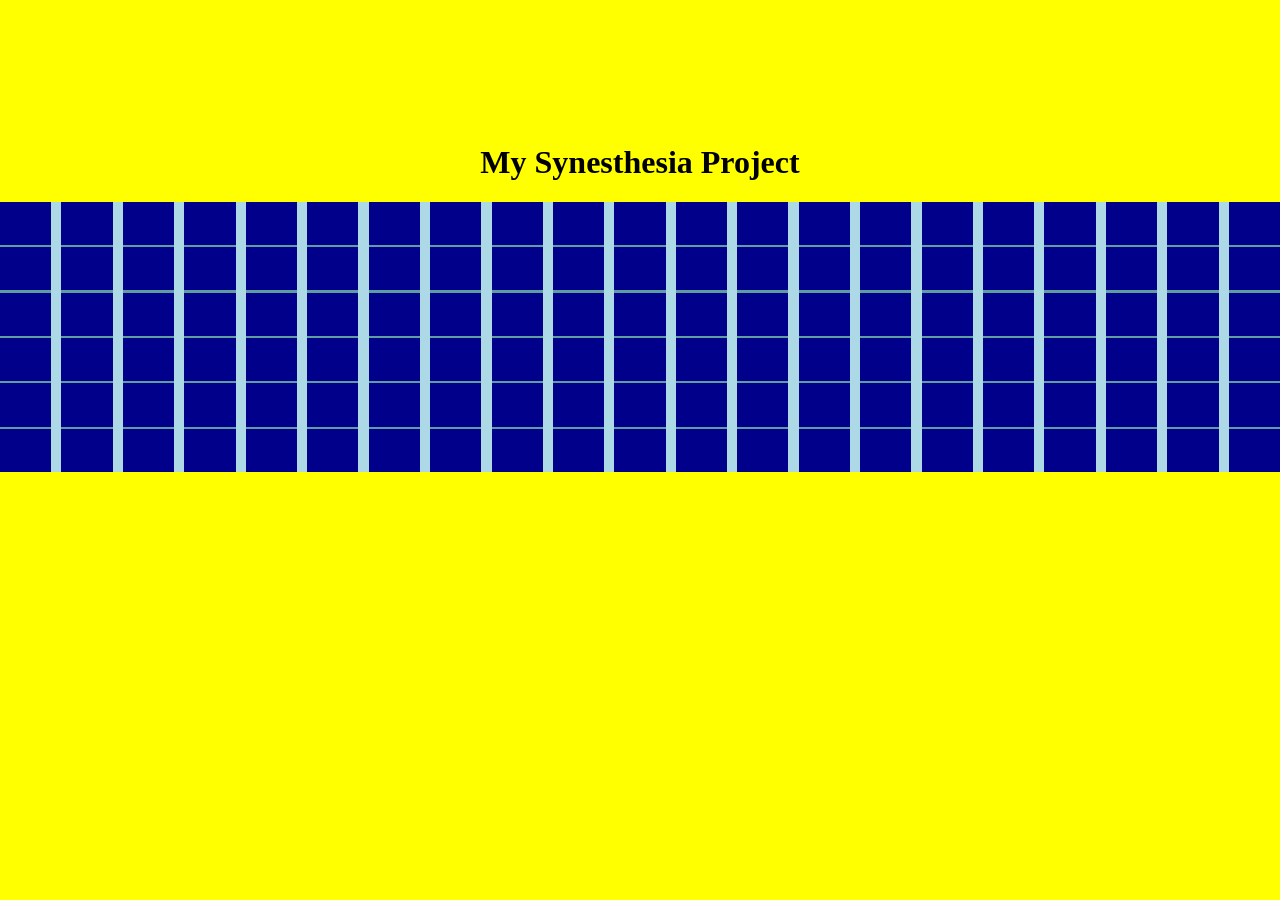
==== index.html @ f91b00db "Create guitarNeck, add guitarFrets and guitarNotes" ====
<!DOCTYPE html>
<html>
<link rel="stylesheet" href="css/style.css">

<head>
    <title>My Synesthesia Project</title>
</head>

<body>
    <!-- Your content goes here -->
    <h1>My Synesthesia Project</h1>

    <div class="guitarNeck"></div>

    <script defer src="js/app.js"></script>
</body>

</html>
---- css/style.css ----
body {
    background-color: yellow;
    margin: 0;
    display: flex;
    flex-direction: column;
    align-items: center;
    justify-content: center;
    height: 66vh;

}

.guitarNeck {
    background-color: lightblue;
    height: 30vh;
    width: 100vw;
    display: flex;
    flex-direction: row;
    justify-content: space-between
}

.guitarFret {
    background-color: cadetblue;
    height: 100%;
    display: flex;
    flex-direction: column;
    justify-content: space-between;
    align-items: center;
}

.guitarNote {
    background-color: darkblue;
    /* Floor of 100% divided by 6 */
    height: 16%;
    width: 100%;
}
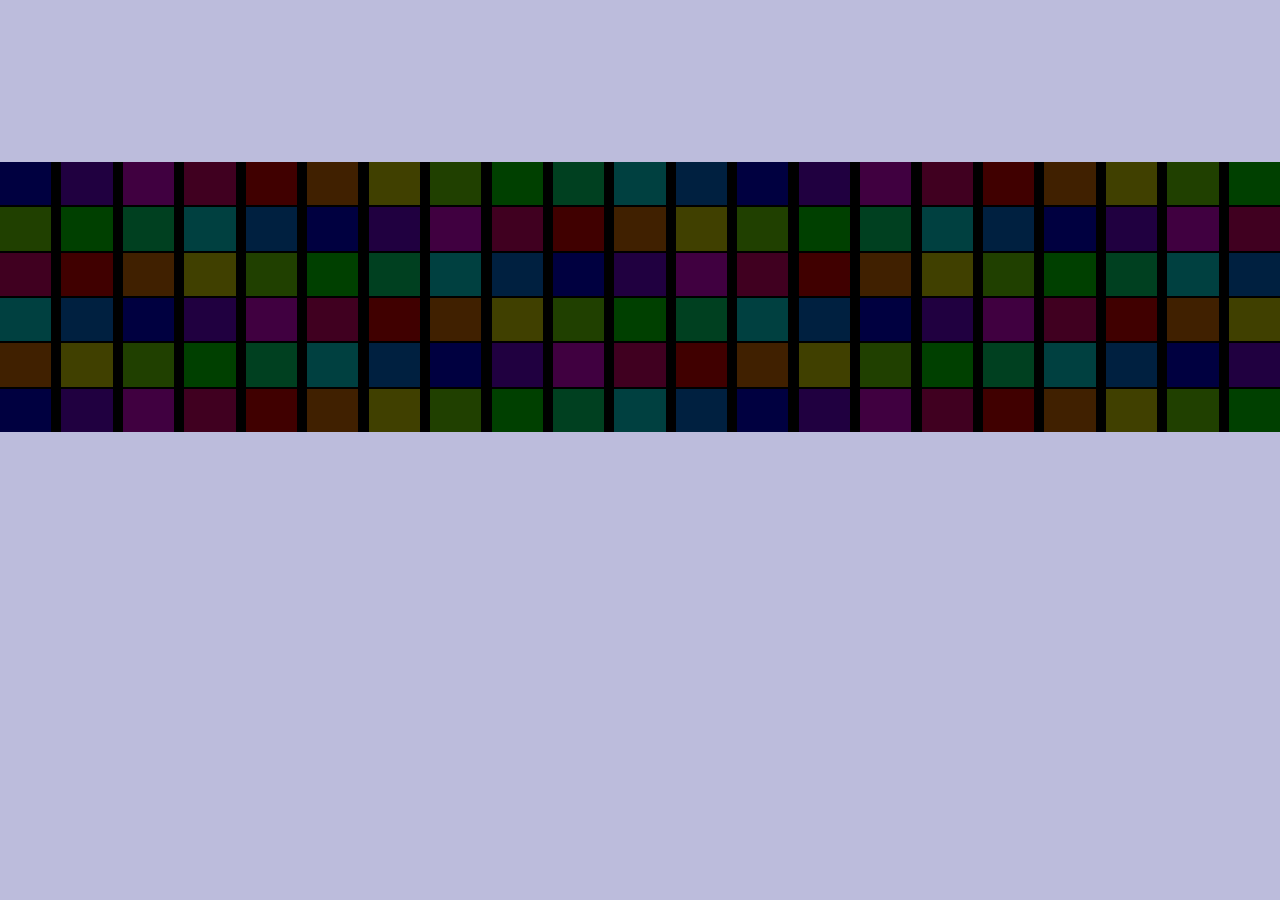
==== commit 84b7af1d: "Assign and color notes" ====
--- a/index.html
+++ b/index.html
@@ -3,16 +3,15 @@
 <link rel="stylesheet" href="css/style.css">
 
 <head>
-    <title>My Synesthesia Project</title>
+    <title>Synesthesia</title>
 </head>
 
 <body>
     <!-- Your content goes here -->
-    <h1>My Synesthesia Project</h1>
 
     <div class="guitarNeck"></div>
-
-    <script defer src="js/app.js"></script>
 </body>
 
+<script defer src="js/app.js"></script>
+
 </html>
--- a/css/style.css
+++ b/css/style.css
@@ -1,5 +1,5 @@
 body {
-    background-color: yellow;
+    background-color: rgb(188, 188, 220);
     margin: 0;
     display: flex;
     flex-direction: column;
@@ -10,7 +10,7 @@
 }
 
 .guitarNeck {
-    background-color: lightblue;
+    background-color: black;
     height: 30vh;
     width: 100vw;
     display: flex;
@@ -19,7 +19,6 @@
 }
 
 .guitarFret {
-    background-color: cadetblue;
     height: 100%;
     display: flex;
     flex-direction: column;
@@ -28,8 +27,12 @@
 }
 
 .guitarNote {
-    background-color: darkblue;
     /* Floor of 100% divided by 6 */
     height: 16%;
     width: 100%;
+    opacity: 0.25;
+}
+
+.guitarNote:hover {
+    opacity: 1;
 }
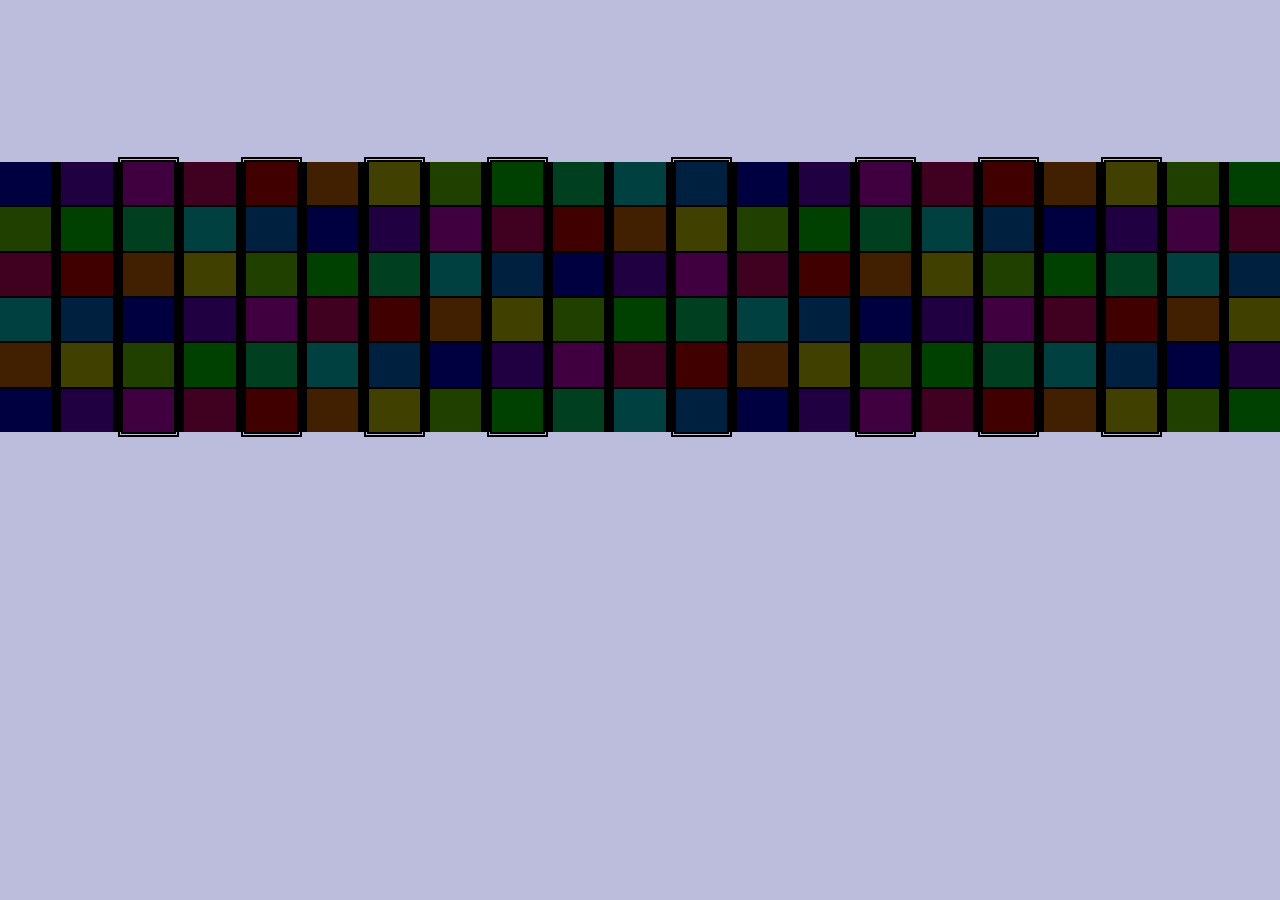
==== commit 0c594869: "Add markings to special frets" ====
--- a/index.html
+++ b/index.html
@@ -1,6 +1,7 @@
 <!DOCTYPE html>
 <html>
 <link rel="stylesheet" href="css/style.css">
+<link rel="icon" type="image/png" href="images/favicon.png">
 
 <head>
     <title>Synesthesia</title>
@@ -8,10 +9,12 @@
 
 <body>
     <!-- Your content goes here -->
-
     <div class="guitarNeck"></div>
 </body>
 
-<script defer src="js/app.js"></script>
+<script src="js/app.js"></script>
+<script defer src="js/click.js"></script>
+<script defer src="js/keydown.js"></script>
+
 
 </html>
--- a/css/style.css
+++ b/css/style.css
@@ -1,3 +1,7 @@
+:root {
+    --guitar-neck-height: 30vh;
+}
+
 body {
     background-color: rgb(188, 188, 220);
     margin: 0;
@@ -11,7 +15,7 @@
 
 .guitarNeck {
     background-color: black;
-    height: 30vh;
+    height: var(--guitar-neck-height);
     width: 100vw;
     display: flex;
     flex-direction: row;
@@ -26,6 +30,10 @@
     align-items: center;
 }
 
+.guitarFret.markedFret {
+    outline: thick double black;
+}
+
 .guitarNote {
     /* Floor of 100% divided by 6 */
     height: 16%;
@@ -33,6 +41,12 @@
     opacity: 0.25;
 }
 
+/* This will override more specific selectors like .selected.guitarNote */
 .guitarNote:hover {
-    opacity: 1;
+    opacity: 1 !important;
+}
+
+/* Since this has higher selectivity, it will override the .guitarNote (and default hover) */
+.selected.guitarNote {
+    opacity: 0.75;
 }
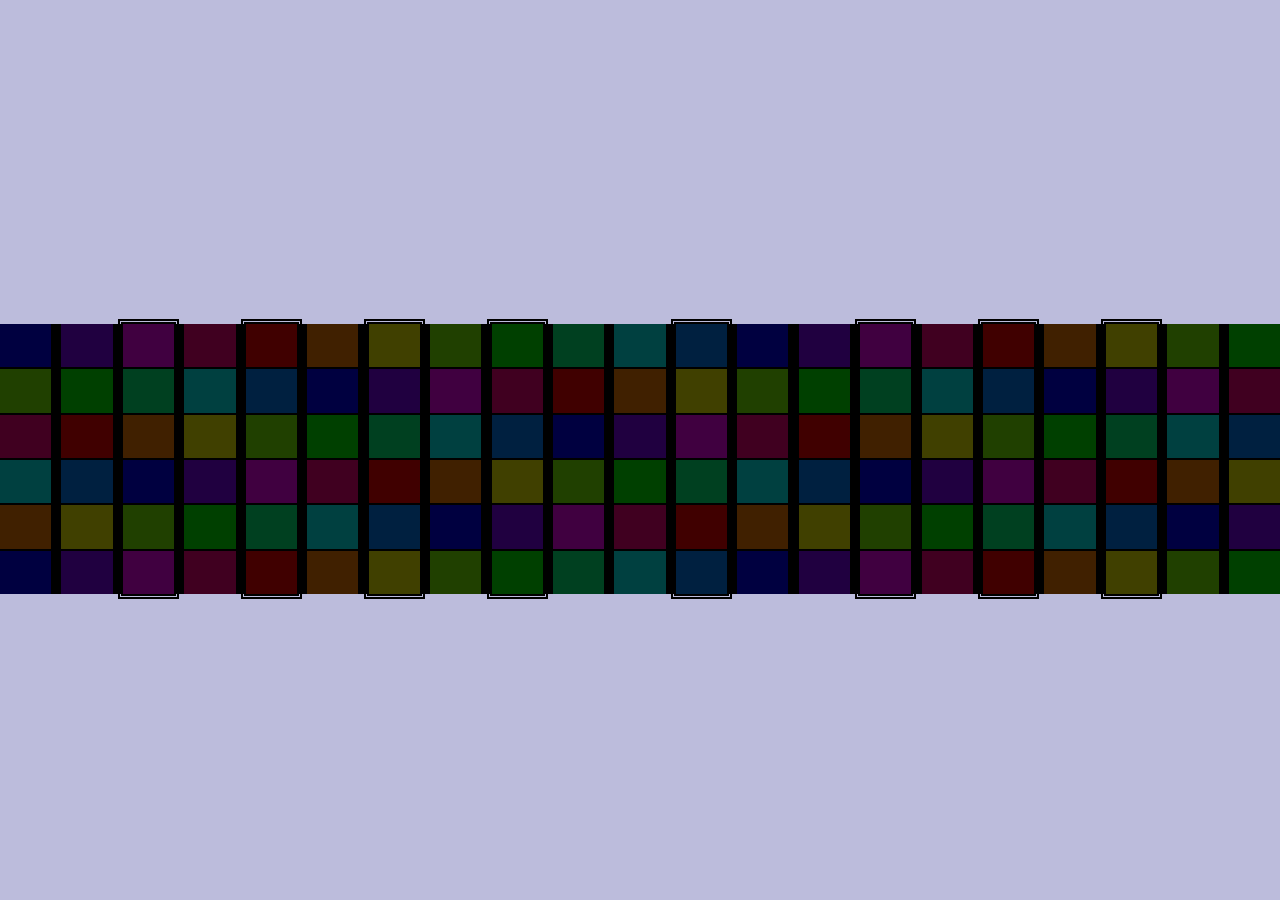
==== commit ad95586f: "Add legend for selected notes" ====
--- a/index.html
+++ b/index.html
@@ -9,6 +9,9 @@
 
 <body>
     <!-- Your content goes here -->
+    <div class="aboveNeckContainer">
+        <div class="legend"></div>
+    </div>
     <div class="guitarNeck"></div>
 </body>
 
--- a/css/style.css
+++ b/css/style.css
@@ -1,5 +1,6 @@
 :root {
     --guitar-neck-height: 30vh;
+    --num-frets: 21;
 }
 
 body {
@@ -8,9 +9,36 @@
     display: flex;
     flex-direction: column;
     align-items: center;
-    justify-content: center;
+    justify-content: space-between;
     height: 66vh;
 
+}
+
+.aboveNeckContainer {
+    display: flex;
+    flex-direction: row;
+    align-items: center;
+    justify-content: center;
+    width: 100vw;
+    height: var(--guitar-neck-height);
+}
+
+.legend {
+    display: flex;
+    flex-direction: column;
+    align-items: center;
+    justify-content: center;
+    width: calc(100% / var(--num-frets));
+    height: 100%;
+    flex-grow: 1;
+}
+
+.legendNote {
+    height: 50%;
+    width: 100%;
+    display: flex;
+    justify-content: center;
+    align-items: center;
 }
 
 .guitarNeck {
@@ -39,6 +67,9 @@
     height: 16%;
     width: 100%;
     opacity: 0.25;
+    display: flex;
+    justify-content: center;
+    align-items: center;
 }
 
 /* This will override more specific selectors like .selected.guitarNote */
@@ -46,7 +77,61 @@
     opacity: 1 !important;
 }
 
+.guitarNote:hover::before {
+    content: attr(data-note);
+    text-align: center;
+    font-size: 1rem;
+}
+
 /* Since this has higher selectivity, it will override the .guitarNote (and default hover) */
 .selected.guitarNote {
     opacity: 0.75;
+}
+
+.noteA {
+    background-color: red;
+}
+
+.noteASharp {
+    background-color: rgb(255, 127, 0);
+}
+
+.noteB {
+    background-color: rgb(255, 255, 0);
+}
+
+.noteC {
+    background-color: rgb(127, 255, 0);
+}
+
+.noteCSharp {
+    background-color: rgb(0, 255, 0);
+}
+
+.noteD {
+    background-color: rgb(0, 255, 127);
+}
+
+.noteDSharp {
+    background-color: rgb(0, 255, 255);
+}
+
+.noteE {
+    background-color: rgb(0, 127, 255);
+}
+
+.noteF {
+    background-color: rgb(0, 0, 255);
+}
+
+.noteFSharp {
+    background-color: rgb(127, 0, 255);
+}
+
+.noteG {
+    background-color: rgb(255, 0, 255);
+}
+
+.noteGSharp {
+    background-color: rgb(255, 0, 127);
 }
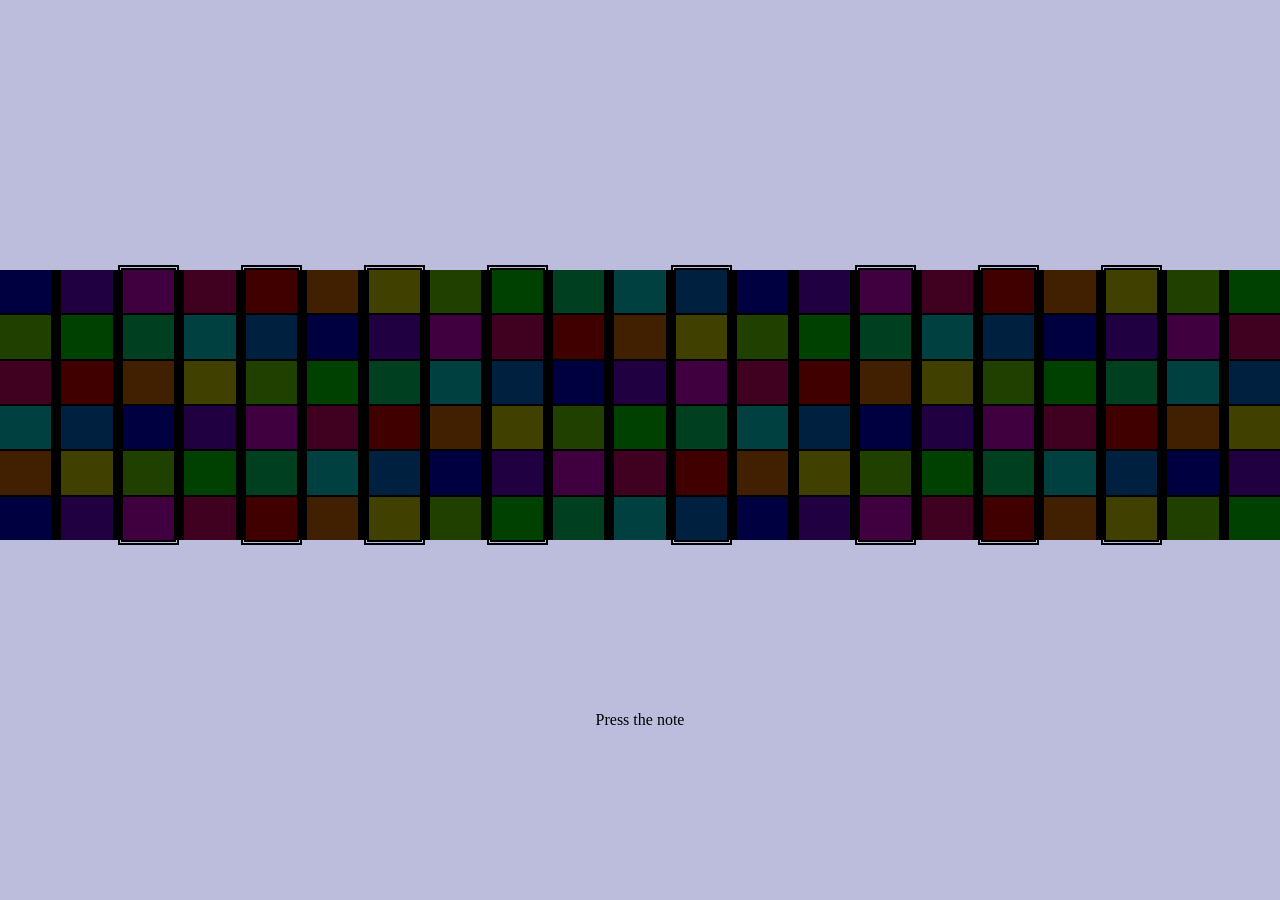
==== commit 02ba59bd: "Add instructions" ====
--- a/index.html
+++ b/index.html
@@ -13,11 +13,13 @@
         <div class="legend"></div>
     </div>
     <div class="guitarNeck"></div>
+    <div class="textDisplay"></div>
 </body>
 
 <script src="js/app.js"></script>
 <script defer src="js/click.js"></script>
 <script defer src="js/keydown.js"></script>
+<script defer src="js/loaded.js"></script>
 
 
 </html>
--- a/css/style.css
+++ b/css/style.css
@@ -10,7 +10,7 @@
     flex-direction: column;
     align-items: center;
     justify-content: space-between;
-    height: 66vh;
+    height: 100vh;
 
 }
 
@@ -39,6 +39,15 @@
     display: flex;
     justify-content: center;
     align-items: center;
+}
+
+.textDisplay {
+    display: flex;
+    flex-direction: row;
+    align-items: center;
+    justify-content: center;
+    width: 50vw;
+    height: calc(100vh - 2*var(--guitar-neck-height));
 }
 
 .guitarNeck {
